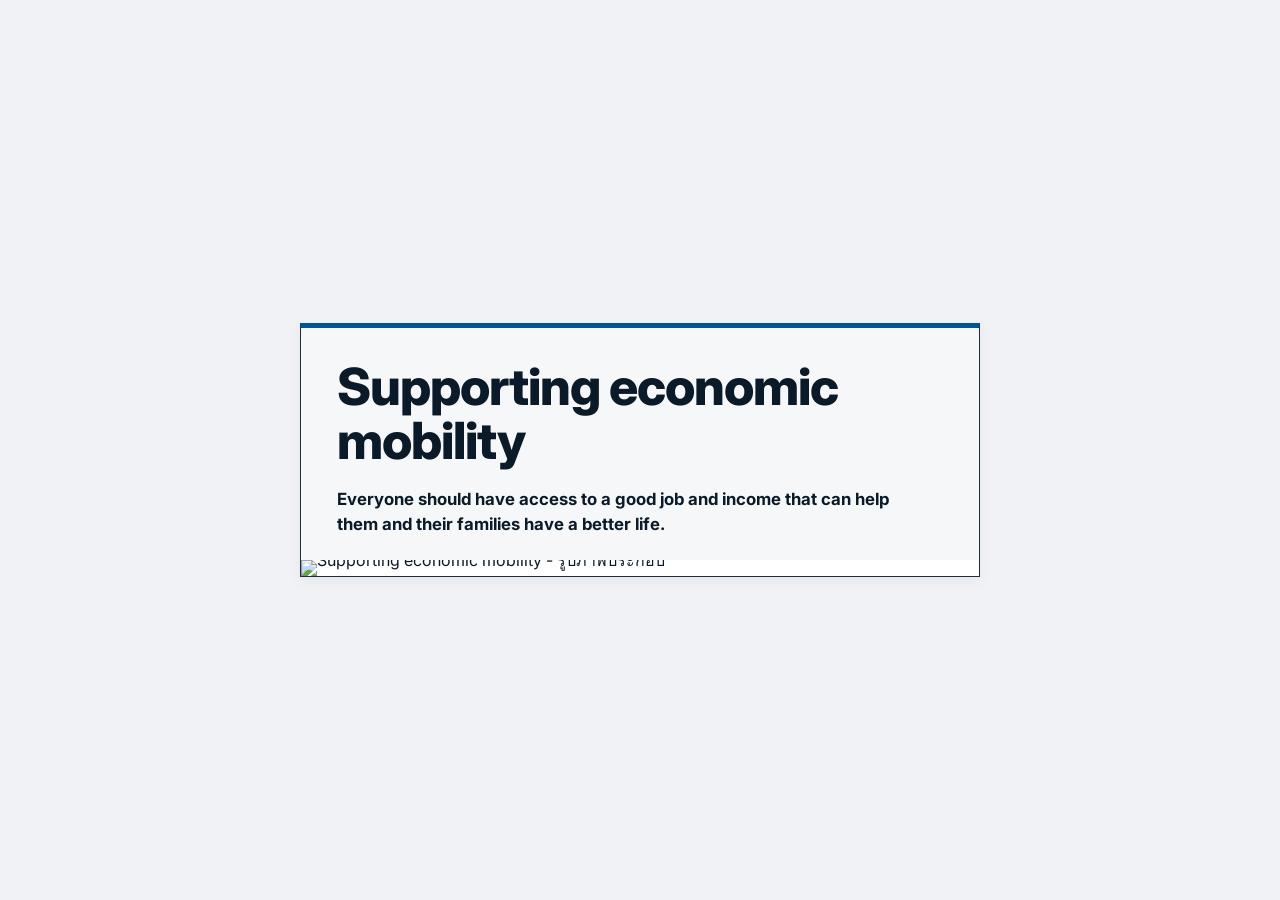
==== Homework/ex-slide50.html @ 9c4a51ed "แก้ไขใหม่" ====
<!DOCTYPE html>
<html lang="th">
<head>
  <meta charset="UTF-8">
  <meta name="viewport" content="width=device-width, initial-scale=1.0">
  <title>Supporting Economic Mobility</title>
  <!-- ดึงฟอนต์ Inter จาก Google Fonts -->
  <link rel="preconnect" href="https://fonts.googleapis.com">
  <link rel="preconnect" href="https://fonts.gstatic.com" crossorigin>
  <link href="https://fonts.googleapis.com/css2?family=Inter:wght@400;600;700;800;900&display=swap" rel="stylesheet">
  <link rel="stylesheet" href="ex-slide50.css">
</head>
<body>
  <main class="container">
    <!-- กล่องการ์ดหลัก -->
    <div class="card">
      <!-- ส่วนหัวของการ์ด ประกอบด้วยหัวข้อและรายละเอียด -->
      <div class="card-header">
        <h1 class="card-title">Supporting economic<br>mobility</h1>
        <p class="card-description">
          Everyone should have access to a good job and income that can help them and their families have a better life.
        </p>
      </div>
      <!-- ส่วนกล่องครอบรูปภาพด้านล่างการ์ด -->
      <div class="card-image-wrapper">
        <img src="HW1.jpg" alt="Supporting economic mobility - รูปภาพประกอบ" class="card-image">
      </div>
    </div>
  </main>
</body>
</html>
---- Homework/ex-slide50.css ----
/* รีเซ็ตค่า Margin, Padding และกำหนด Box Model มาตรฐาน */
* {
  box-sizing: border-box;
  margin: 0;
  padding: 0;
}

/* กำหนดสไตล์หลักของตัวเอกสารและการวางตำแหน่งกลางหน้าจอ */
body {
  font-family: 'Inter', 'Segoe UI', sans-serif;
  background-color: #f0f2f5; /* สีพื้นหลังของหน้าเว็บ */
  color: #0b1a28;            /* สีข้อความหลัก */
  display: flex;
  justify-content: center;   /* จัดการ์ดให้อยู่กลางแนวนอน */
  align-items: center;       /* จัดการ์ดให้อยู่กลางแนวตั้ง */
  min-height: 100vh;
  padding: 20px;
}

/* กล่องครอบการ์ดจำกัดความกว้างสูงสุด */
.container {
  width: 100%;
  max-width: 680px;
}

/* ตัวโครงสร้างการ์ดพร้อมขอบและเส้นแถบสีน้ำเงินด้านบน */
.card {
  border: 1px solid #1c2d3d;     /* เส้นขอบรอบการ์ด */
  border-top: 5px solid #005691; /* แถบเส้นสีน้ำเงินหนาด้านบน */
  background-color: #ffffff;
  box-shadow: 0 4px 12px rgba(0, 0, 0, 0.05); /* เงาบางๆ เพิ่มมิติ */
}

/* ส่วนหัวของการ์ด */
.card-header {
  background-color: #f6f7f8;     /* สีพื้นหลังสีเทาอ่อนส่วนหัว */
  padding: 32px 36px 24px 36px;  /* ระยะขอบภายในส่วนหัว */
}

/* หัวข้อหลัก */
.card-title {
  font-size: 3.2rem;
  font-weight: 800;
  line-height: 1.05;
  color: #0b1a28;
  letter-spacing: -0.02em;
  margin-bottom: 20px;
}

/* ข้อความอธิบายรายละเอียด */
.card-description {
  font-size: 1.05rem;
  font-weight: 700;
  line-height: 1.45;
  color: #0b1a28;
  max-width: 580px;
}

/* กล่องหุ้มรูปภาพเพื่อลบช่องว่างใต้ภาพ */
.card-image-wrapper {
  width: 100%;
  line-height: 0;
}

/* รูปภาพประกอบวางเต็มความกว้าง */
.card-image {
  width: 100%;
  height: auto;
  display: block;
  object-fit: cover;
}
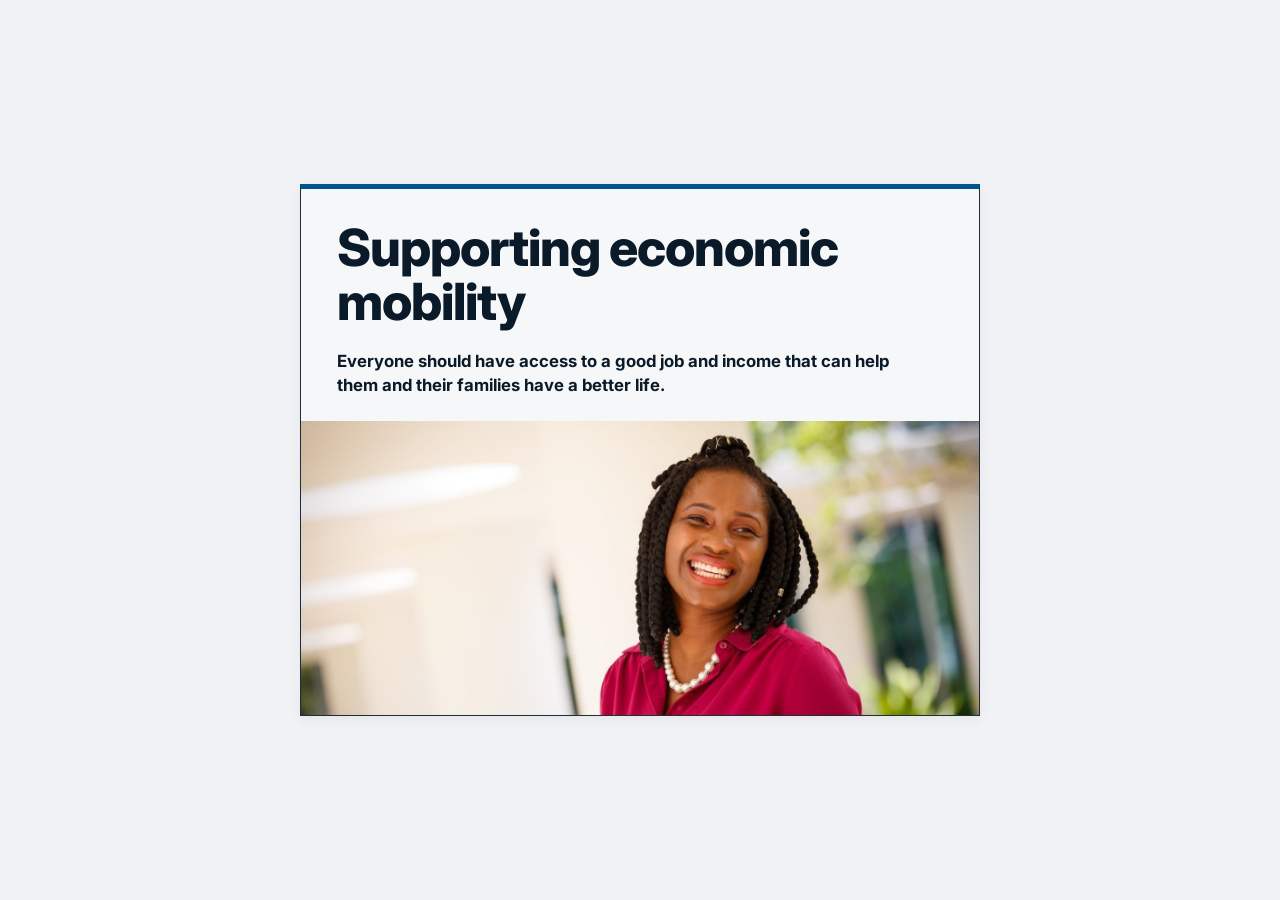
==== commit 156546e9: "จัดระเบียบ/การบ้านที่เหลือ/งานวันนี้" ====
--- a/Homework/ex-slide50.html
+++ b/Homework/ex-slide50.html
@@ -23,7 +23,7 @@
       </div>
       <!-- ส่วนกล่องครอบรูปภาพด้านล่างการ์ด -->
       <div class="card-image-wrapper">
-        <img src="HW1.jpg" alt="Supporting economic mobility - รูปภาพประกอบ" class="card-image">
+        <img src="slide50.jpg" alt="Supporting economic mobility - รูปภาพประกอบ" class="card-image">
       </div>
     </div>
   </main>
--- a/Homework/ex-slide50.css
+++ b/Homework/ex-slide50.css
@@ -68,4 +68,6 @@
   height: auto;
   display: block;
   object-fit: cover;
-}+}
+
+/* อ้างอิงจากคุณฉลาม */
